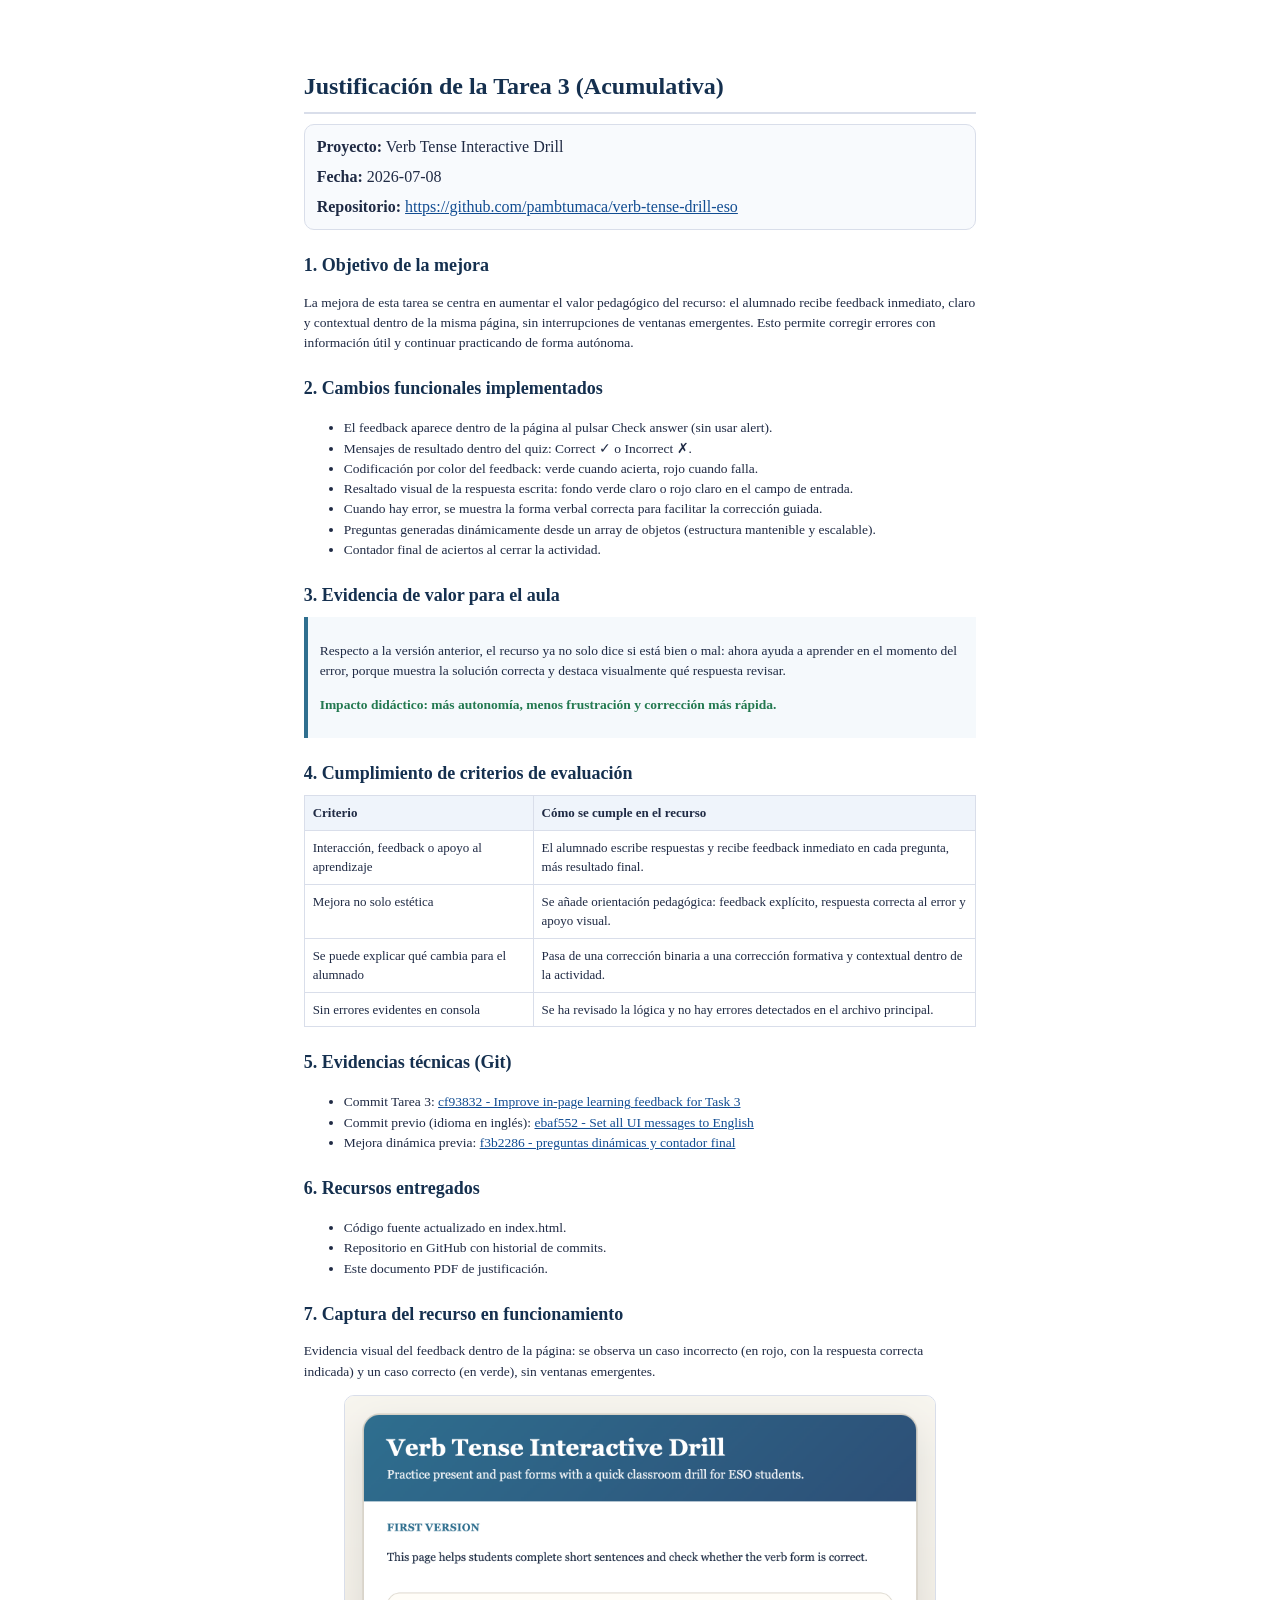
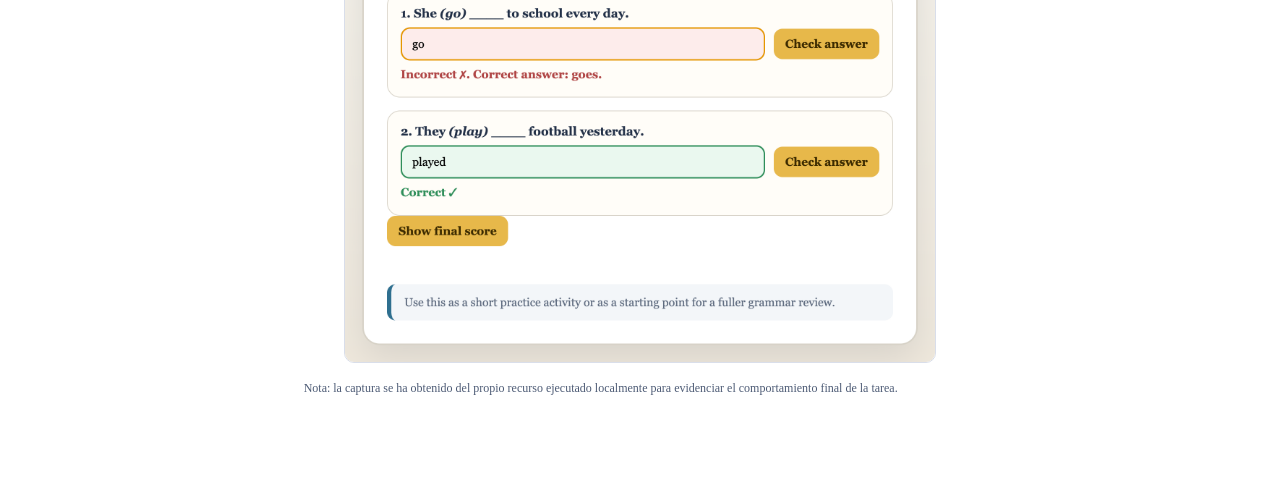
==== justificacion-tarea3.html @ 7d891aa9 "Add final supporting files and publish complete classroom package" ====
<!DOCTYPE html>
<html lang="es">
<head>
  <meta charset="UTF-8">
  <meta name="viewport" content="width=device-width, initial-scale=1.0">
  <title>Justificación Tarea 3 - Verb Tense Interactive Drill</title>
  <style>
    :root {
      --ink: #1f2a44;
      --muted: #4d5b75;
      --line: #d9deea;
      --accent: #2f6f8f;
      --ok: #237950;
      --panel: #f8fafd;
    }

    * {
      box-sizing: border-box;
    }

    body {
      margin: 0;
      font-family: "Times New Roman", Georgia, serif;
      color: var(--ink);
      background: #ffffff;
      line-height: 1.5;
    }

    .page {
      width: 210mm;
      min-height: 297mm;
      margin: 0 auto;
      padding: 18mm 16mm;
    }

    h1, h2, h3 {
      margin-top: 0;
      color: #15304f;
    }

    h1 {
      font-size: 24px;
      margin-bottom: 10px;
      border-bottom: 2px solid var(--line);
      padding-bottom: 8px;
    }

    h2 {
      font-size: 18px;
      margin-top: 22px;
      margin-bottom: 8px;
    }

    p, li {
      font-size: 13.5px;
    }

    .meta {
      display: grid;
      gap: 6px;
      background: var(--panel);
      border: 1px solid var(--line);
      border-radius: 10px;
      padding: 10px 12px;
      margin-bottom: 12px;
    }

    .box {
      border-left: 4px solid var(--accent);
      background: #f5f9fc;
      padding: 10px 12px;
      margin: 8px 0;
    }

    .ok {
      color: var(--ok);
      font-weight: 700;
    }

    table {
      width: 100%;
      border-collapse: collapse;
      margin-top: 8px;
    }

    th, td {
      border: 1px solid var(--line);
      padding: 7px 8px;
      text-align: left;
      vertical-align: top;
      font-size: 13px;
    }

    th {
      background: #eff4fb;
    }

    a {
      color: #124d92;
      word-break: break-all;
    }

    .small {
      font-size: 12px;
      color: var(--muted);
    }

    .capture {
      border: 1px solid var(--line);
      border-radius: 10px;
      overflow: hidden;
      margin-top: 8px;
      background: #ffffff;
    }

    .capture img {
      display: block;
      width: 100%;
      height: auto;
    }

    @media print {
      .page {
        margin: 0;
      }

      a {
        color: #0b3d78;
        text-decoration: none;
      }
    }
  </style>
</head>
<body>
  <main class="page">
    <h1>Justificación de la Tarea 3 (Acumulativa)</h1>

    <section class="meta">
      <div><strong>Proyecto:</strong> Verb Tense Interactive Drill</div>
      <div><strong>Fecha:</strong> 2026-07-08</div>
      <div><strong>Repositorio:</strong> <a href="https://github.com/pambtumaca/verb-tense-drill-eso">https://github.com/pambtumaca/verb-tense-drill-eso</a></div>
    </section>

    <h2>1. Objetivo de la mejora</h2>
    <p>
      La mejora de esta tarea se centra en aumentar el valor pedagógico del recurso: el alumnado recibe
      feedback inmediato, claro y contextual dentro de la misma página, sin interrupciones de ventanas emergentes.
      Esto permite corregir errores con información útil y continuar practicando de forma autónoma.
    </p>

    <h2>2. Cambios funcionales implementados</h2>
    <ul>
      <li>El feedback aparece dentro de la página al pulsar Check answer (sin usar alert).</li>
      <li>Mensajes de resultado dentro del quiz: Correct ✓ o Incorrect ✗.</li>
      <li>Codificación por color del feedback: verde cuando acierta, rojo cuando falla.</li>
      <li>Resaltado visual de la respuesta escrita: fondo verde claro o rojo claro en el campo de entrada.</li>
      <li>Cuando hay error, se muestra la forma verbal correcta para facilitar la corrección guiada.</li>
      <li>Preguntas generadas dinámicamente desde un array de objetos (estructura mantenible y escalable).</li>
      <li>Contador final de aciertos al cerrar la actividad.</li>
    </ul>

    <h2>3. Evidencia de valor para el aula</h2>
    <div class="box">
      <p>
        Respecto a la versión anterior, el recurso ya no solo dice si está bien o mal: ahora ayuda a aprender
        en el momento del error, porque muestra la solución correcta y destaca visualmente qué respuesta revisar.
      </p>
      <p class="ok">Impacto didáctico: más autonomía, menos frustración y corrección más rápida.</p>
    </div>

    <h2>4. Cumplimiento de criterios de evaluación</h2>
    <table>
      <thead>
        <tr>
          <th>Criterio</th>
          <th>Cómo se cumple en el recurso</th>
        </tr>
      </thead>
      <tbody>
        <tr>
          <td>Interacción, feedback o apoyo al aprendizaje</td>
          <td>El alumnado escribe respuestas y recibe feedback inmediato en cada pregunta, más resultado final.</td>
        </tr>
        <tr>
          <td>Mejora no solo estética</td>
          <td>Se añade orientación pedagógica: feedback explícito, respuesta correcta al error y apoyo visual.</td>
        </tr>
        <tr>
          <td>Se puede explicar qué cambia para el alumnado</td>
          <td>Pasa de una corrección binaria a una corrección formativa y contextual dentro de la actividad.</td>
        </tr>
        <tr>
          <td>Sin errores evidentes en consola</td>
          <td>Se ha revisado la lógica y no hay errores detectados en el archivo principal.</td>
        </tr>
      </tbody>
    </table>

    <h2>5. Evidencias técnicas (Git)</h2>
    <ul>
      <li>Commit Tarea 3: <a href="https://github.com/pambtumaca/verb-tense-drill-eso/commit/cf93832">cf93832 - Improve in-page learning feedback for Task 3</a></li>
      <li>Commit previo (idioma en inglés): <a href="https://github.com/pambtumaca/verb-tense-drill-eso/commit/ebaf552">ebaf552 - Set all UI messages to English</a></li>
      <li>Mejora dinámica previa: <a href="https://github.com/pambtumaca/verb-tense-drill-eso/commit/f3b2286">f3b2286 - preguntas dinámicas y contador final</a></li>
    </ul>

    <h2>6. Recursos entregados</h2>
    <ul>
      <li>Código fuente actualizado en index.html.</li>
      <li>Repositorio en GitHub con historial de commits.</li>
      <li>Este documento PDF de justificación.</li>
    </ul>

    <h2>7. Captura del recurso en funcionamiento</h2>
    <p>
      Evidencia visual del feedback dentro de la página: se observa un caso incorrecto (en rojo, con la respuesta correcta indicada)
      y un caso correcto (en verde), sin ventanas emergentes.
    </p>
    <figure class="capture">
      <img src="captura-tarea3.png" alt="Captura del quiz mostrando feedback correcto e incorrecto en la misma página">
    </figure>

    <p class="small">
      Nota: la captura se ha obtenido del propio recurso ejecutado localmente para evidenciar el comportamiento final de la tarea.
    </p>
  </main>
</body>
</html>
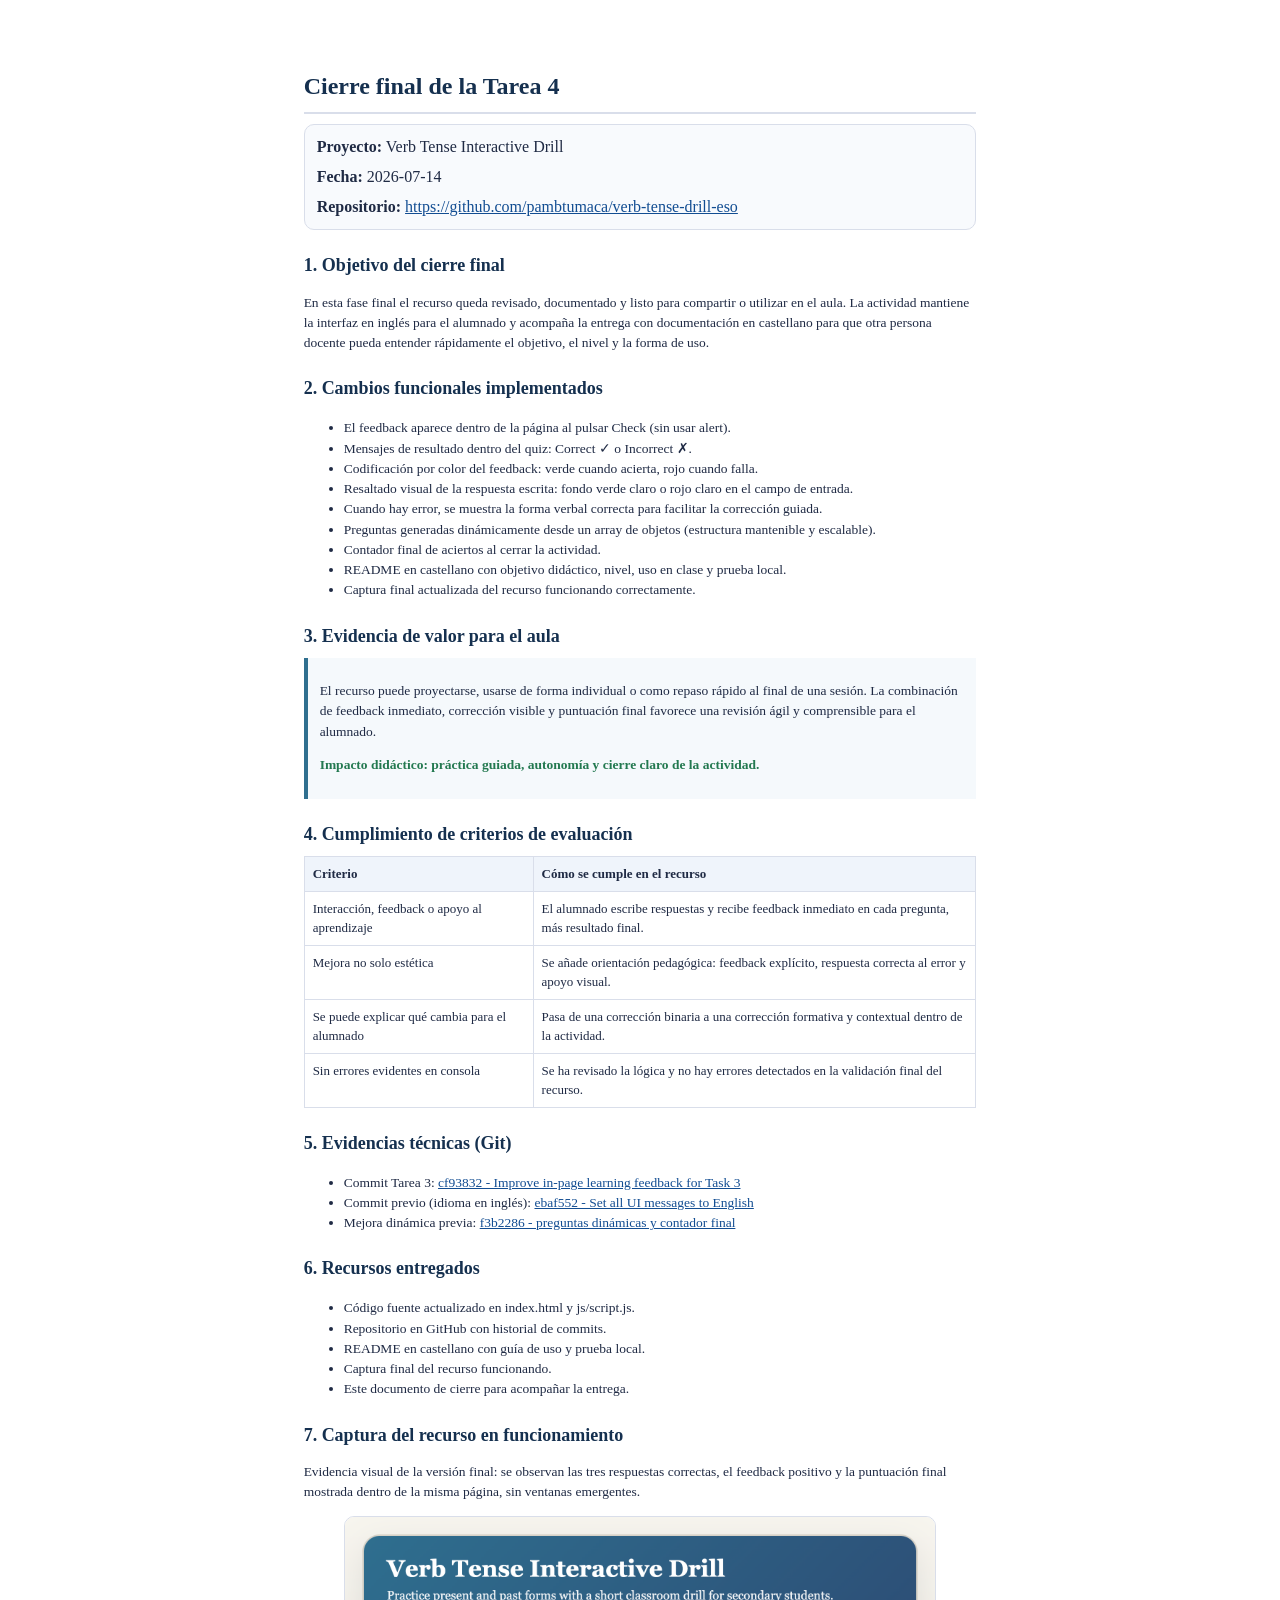
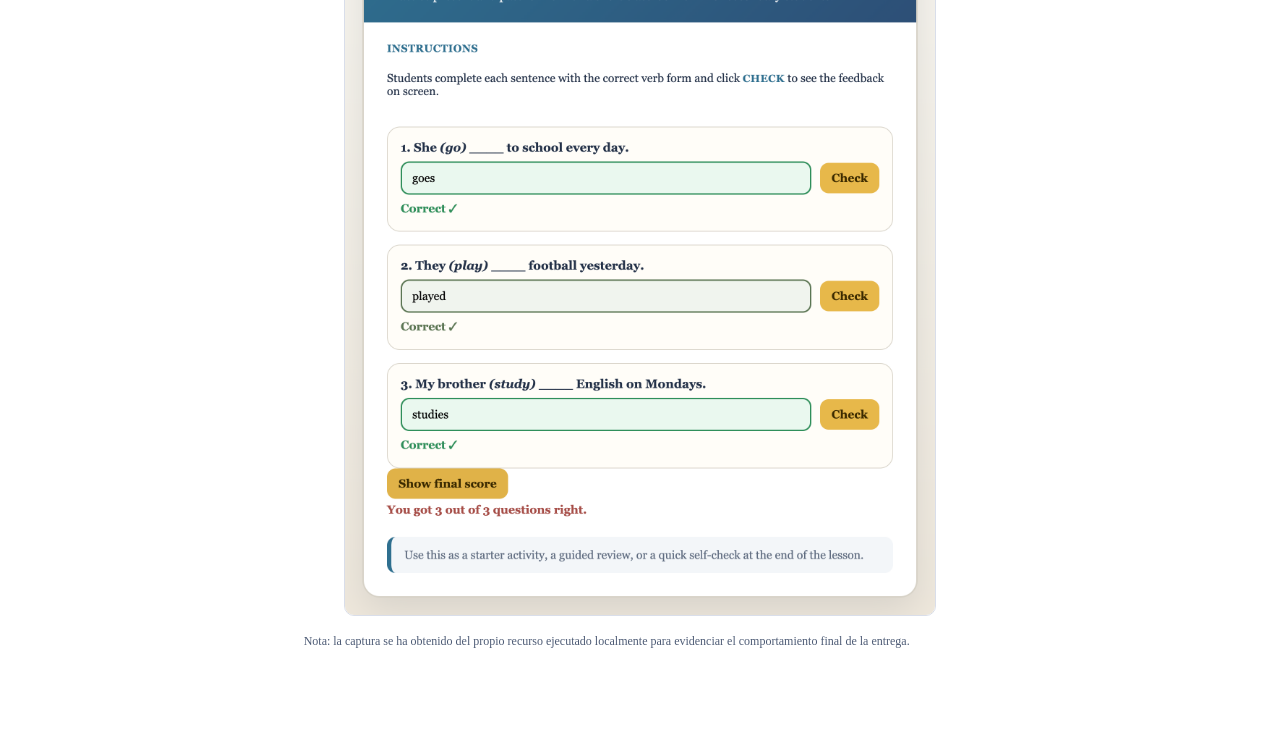
==== commit 121a392d: "docs: complete folder submission and documentation updates for final delivery" ====
--- a/justificacion-tarea3.html
+++ b/justificacion-tarea3.html
@@ -3,7 +3,7 @@
 <head>
   <meta charset="UTF-8">
   <meta name="viewport" content="width=device-width, initial-scale=1.0">
-  <title>Justificación Tarea 3 - Verb Tense Interactive Drill</title>
+  <title>Entrega final Tarea 4 - Verb Tense Interactive Drill</title>
   <style>
     :root {
       --ink: #1f2a44;
@@ -133,39 +133,42 @@
 </head>
 <body>
   <main class="page">
-    <h1>Justificación de la Tarea 3 (Acumulativa)</h1>
+    <h1>Cierre final de la Tarea 4</h1>
 
     <section class="meta">
       <div><strong>Proyecto:</strong> Verb Tense Interactive Drill</div>
-      <div><strong>Fecha:</strong> 2026-07-08</div>
+      <div><strong>Fecha:</strong> 2026-07-14</div>
       <div><strong>Repositorio:</strong> <a href="https://github.com/pambtumaca/verb-tense-drill-eso">https://github.com/pambtumaca/verb-tense-drill-eso</a></div>
     </section>
 
-    <h2>1. Objetivo de la mejora</h2>
+    <h2>1. Objetivo del cierre final</h2>
     <p>
-      La mejora de esta tarea se centra en aumentar el valor pedagógico del recurso: el alumnado recibe
-      feedback inmediato, claro y contextual dentro de la misma página, sin interrupciones de ventanas emergentes.
-      Esto permite corregir errores con información útil y continuar practicando de forma autónoma.
+      En esta fase final el recurso queda revisado, documentado y listo para compartir o utilizar en el aula.
+      La actividad mantiene la interfaz en inglés para el alumnado y acompaña la entrega con documentación en castellano
+      para que otra persona docente pueda entender rápidamente el objetivo, el nivel y la forma de uso.
     </p>
 
     <h2>2. Cambios funcionales implementados</h2>
     <ul>
-      <li>El feedback aparece dentro de la página al pulsar Check answer (sin usar alert).</li>
+      <li>El feedback aparece dentro de la página al pulsar Check (sin usar alert).</li>
       <li>Mensajes de resultado dentro del quiz: Correct ✓ o Incorrect ✗.</li>
       <li>Codificación por color del feedback: verde cuando acierta, rojo cuando falla.</li>
       <li>Resaltado visual de la respuesta escrita: fondo verde claro o rojo claro en el campo de entrada.</li>
       <li>Cuando hay error, se muestra la forma verbal correcta para facilitar la corrección guiada.</li>
       <li>Preguntas generadas dinámicamente desde un array de objetos (estructura mantenible y escalable).</li>
       <li>Contador final de aciertos al cerrar la actividad.</li>
+      <li>README en castellano con objetivo didáctico, nivel, uso en clase y prueba local.</li>
+      <li>Captura final actualizada del recurso funcionando correctamente.</li>
     </ul>
 
     <h2>3. Evidencia de valor para el aula</h2>
     <div class="box">
       <p>
-        Respecto a la versión anterior, el recurso ya no solo dice si está bien o mal: ahora ayuda a aprender
-        en el momento del error, porque muestra la solución correcta y destaca visualmente qué respuesta revisar.
+        El recurso puede proyectarse, usarse de forma individual o como repaso rápido al final de una sesión.
+        La combinación de feedback inmediato, corrección visible y puntuación final favorece una revisión ágil
+        y comprensible para el alumnado.
       </p>
-      <p class="ok">Impacto didáctico: más autonomía, menos frustración y corrección más rápida.</p>
+      <p class="ok">Impacto didáctico: práctica guiada, autonomía y cierre claro de la actividad.</p>
     </div>
 
     <h2>4. Cumplimiento de criterios de evaluación</h2>
@@ -191,7 +194,7 @@
         </tr>
         <tr>
           <td>Sin errores evidentes en consola</td>
-          <td>Se ha revisado la lógica y no hay errores detectados en el archivo principal.</td>
+          <td>Se ha revisado la lógica y no hay errores detectados en la validación final del recurso.</td>
         </tr>
       </tbody>
     </table>
@@ -205,22 +208,24 @@
 
     <h2>6. Recursos entregados</h2>
     <ul>
-      <li>Código fuente actualizado en index.html.</li>
+      <li>Código fuente actualizado en index.html y js/script.js.</li>
       <li>Repositorio en GitHub con historial de commits.</li>
-      <li>Este documento PDF de justificación.</li>
+      <li>README en castellano con guía de uso y prueba local.</li>
+      <li>Captura final del recurso funcionando.</li>
+      <li>Este documento de cierre para acompañar la entrega.</li>
     </ul>
 
     <h2>7. Captura del recurso en funcionamiento</h2>
     <p>
-      Evidencia visual del feedback dentro de la página: se observa un caso incorrecto (en rojo, con la respuesta correcta indicada)
-      y un caso correcto (en verde), sin ventanas emergentes.
+      Evidencia visual de la versión final: se observan las tres respuestas correctas, el feedback positivo y la puntuación final
+      mostrada dentro de la misma página, sin ventanas emergentes.
     </p>
     <figure class="capture">
-      <img src="captura-tarea3.png" alt="Captura del quiz mostrando feedback correcto e incorrecto en la misma página">
+      <img src="captura-final.png" alt="Captura final del quiz mostrando feedback y puntuación dentro de la misma página">
     </figure>
 
     <p class="small">
-      Nota: la captura se ha obtenido del propio recurso ejecutado localmente para evidenciar el comportamiento final de la tarea.
+      Nota: la captura se ha obtenido del propio recurso ejecutado localmente para evidenciar el comportamiento final de la entrega.
     </p>
   </main>
 </body>
